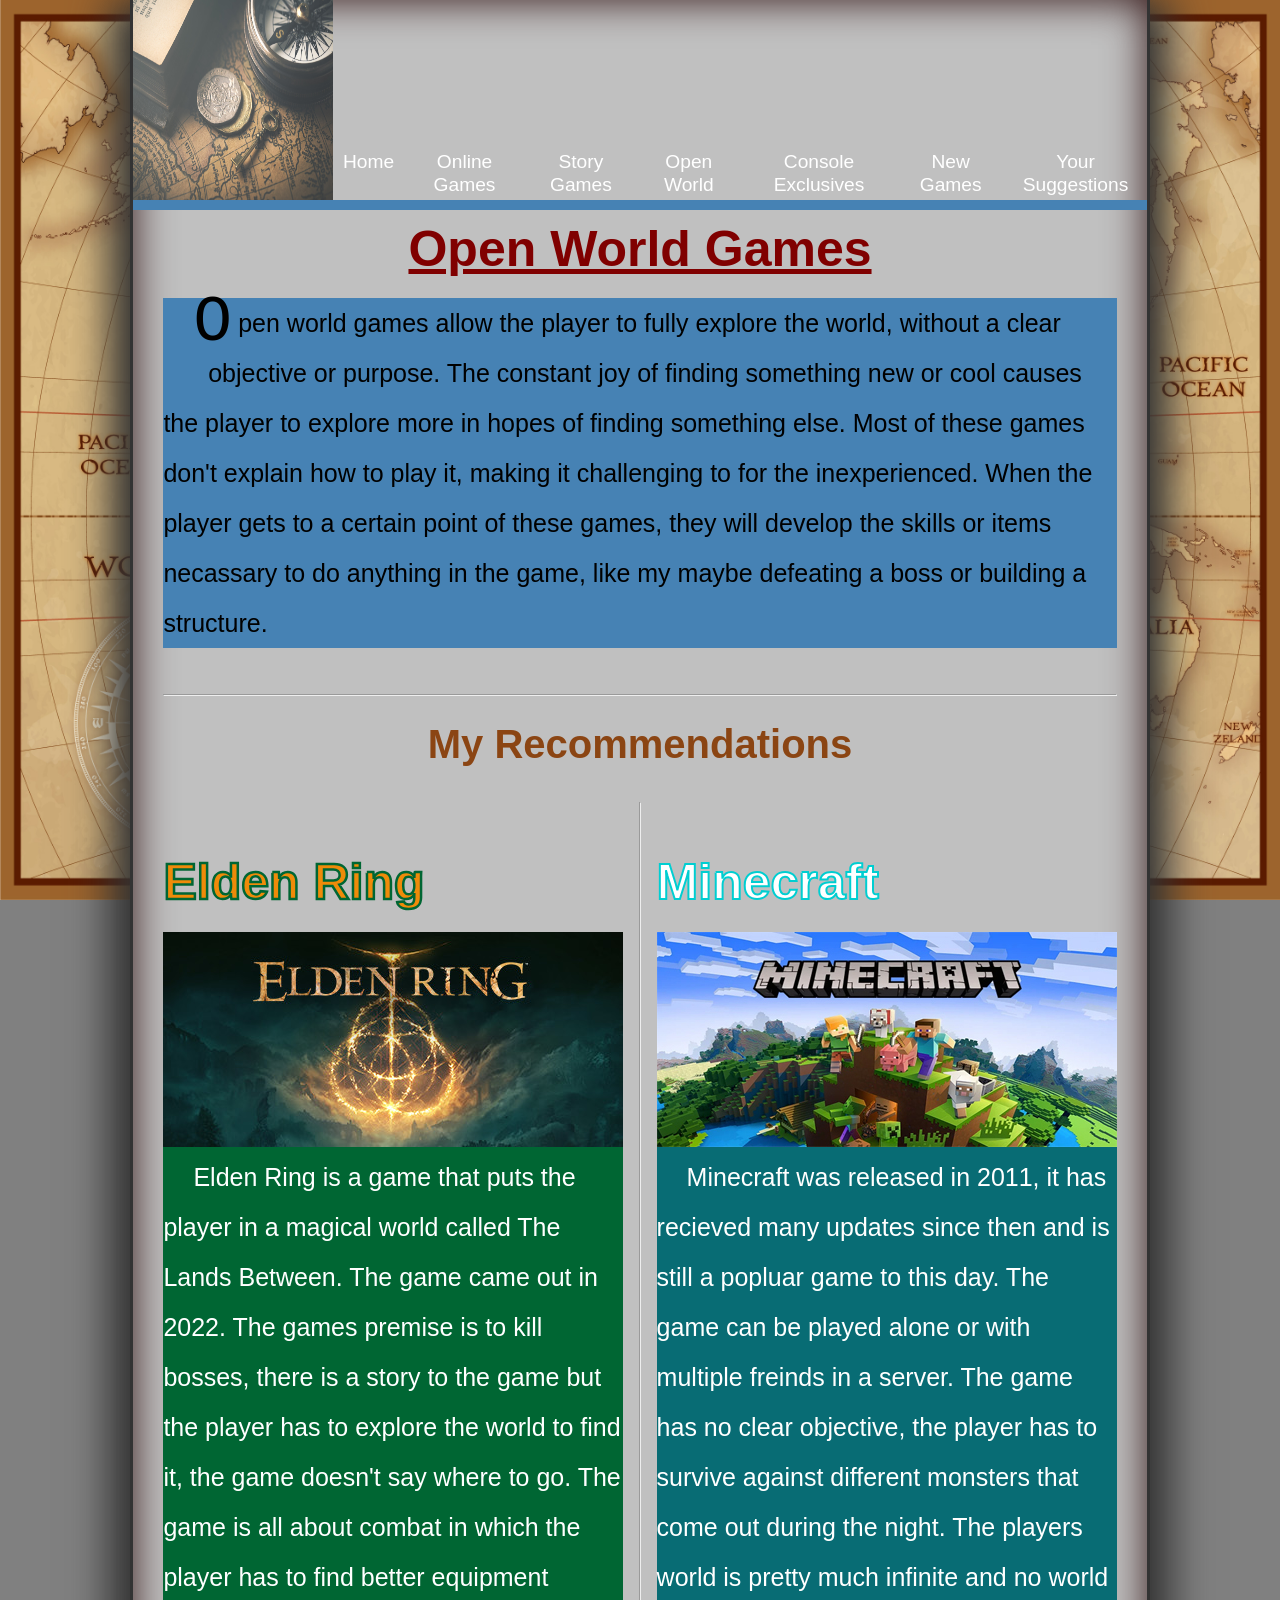
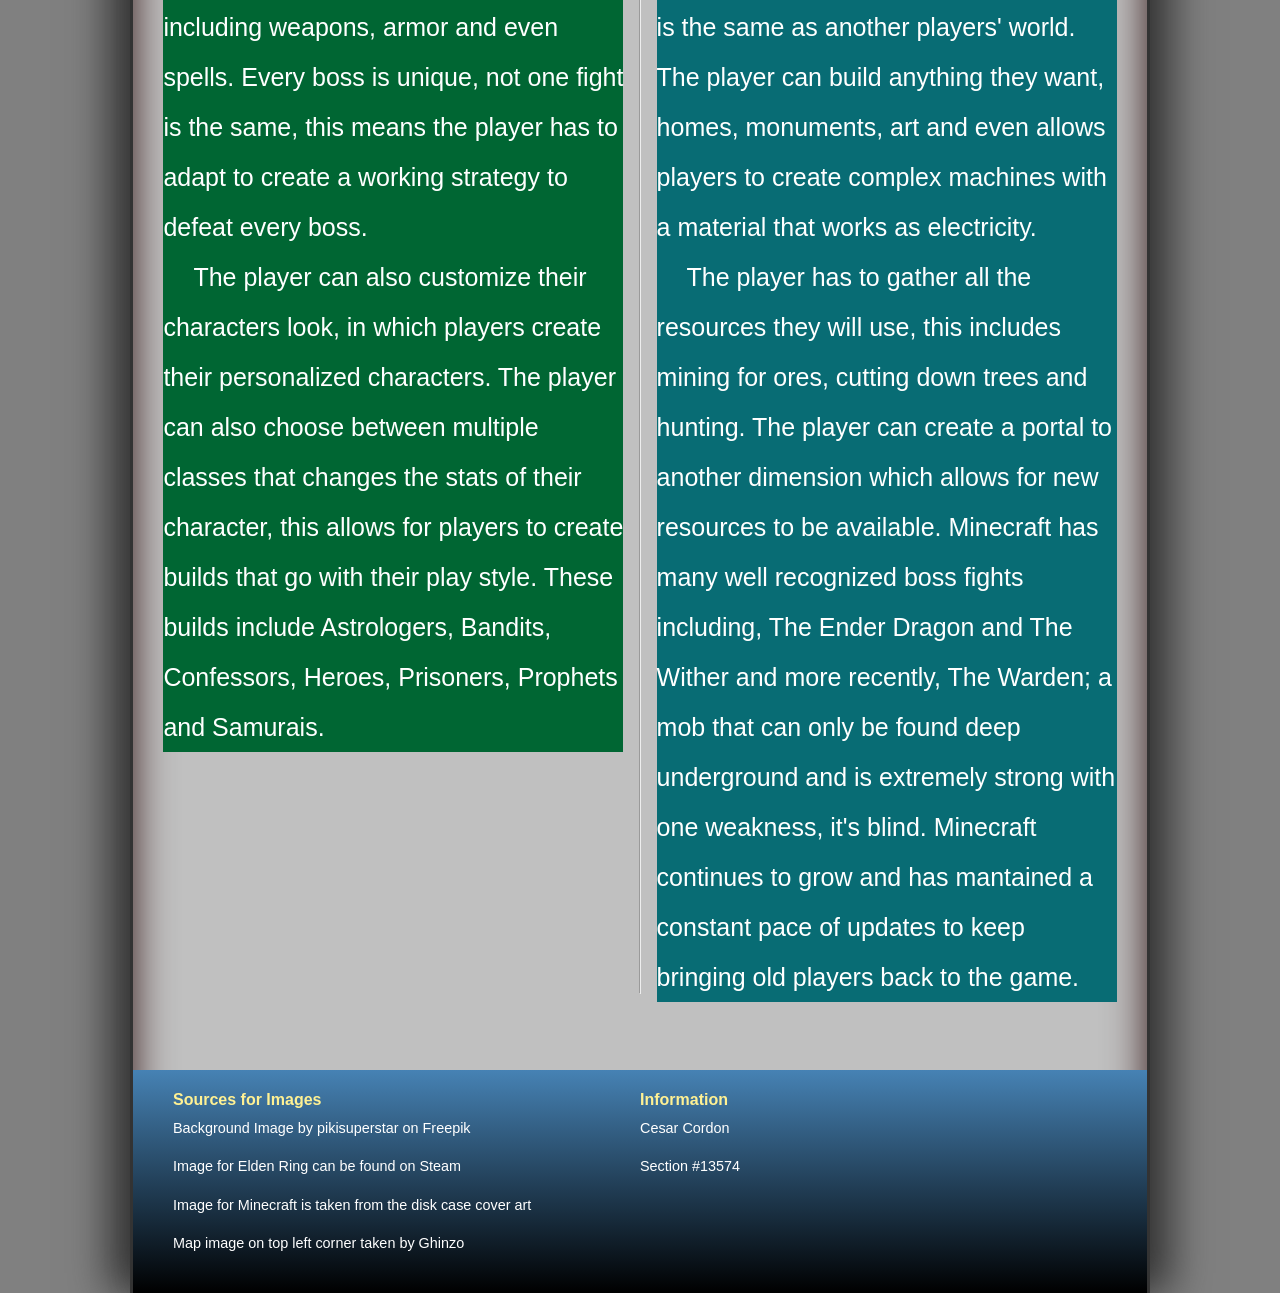
==== fp_openworld.html @ 763c21d9 "Add files via upload" ====
<!DOCTYPE html>
<html>
<head>
   <meta charset="utf-8" />
   
    <!-- Title of Website -->
   <title>Open World Games (Cesar Cordon, Section #13574) </title>
   
   <!-- Adds favicon when on the website -->
   <link rel="icon" type="image/x-icon" href="/images/favicon.ico">
   <link rel="shortcut icon" href="favicon.ico" type="image/x-icon">
   
   <!-- Links to stylesheets -->
   <link href="fp_reset.css" rel="stylesheet" />
   <link href="fp_openworld_styles.css" rel="stylesheet" />
</head>

<body>
   <header>
   <img src="map.jpg" alt="World" id="story" width=10px; height=200px;>
   <!-- Navigation Links -->
      <nav>
         <ul>
			<li><a href="index.html">Home</a></li>
			<li><a href="fp_online.html">Online Games</a></li>
			<li><a href="fp_story.html">Story Games</a></li>
            <li><a href="fp_openworld.html">Open World</a></li>
            <li><a href="fp_exclusives.html">Console Exclusives</a></li>
            <li><a href="fp_new.html">New Games</a></li>
			<li><a href="fp_suggestions.html">Your Suggestions</a></li>
         </ul>
      </nav>
   </header>
   
   <section>
   
		<!-- Open World Games Section --> 
		<h1 class="title">Open World Games</h1>
		<div class="break">
		</div>
		<p class="drop description">O</p><p>pen world games allow the player to fully explore the world, without a clear objective or purpose. 
		The constant joy of finding something new or cool causes the player to explore more in hopes of finding something else. 
		Most of these games don't explain how to play it, making it challenging to for the inexperienced. When the player gets to a certain point of these games, 
		they will develop the skills or items necassary to do anything in the game, like my maybe defeating a boss or building a structure.<p>
		
		<div class="break">
		</div>
		<hr>
		
		<!-- Examples of Open World Games -->
		<h2>My Recommendations</h2>
		<div class="row">
		<div class="column">
		<!-- Elden Ring -->
		<div class="break">
		</div>
		<h2 class="ring">Elden Ring</h2>
		<div style="float: left; clear: 1"><img src="eldenring.jpg" alt="Elden Ring"></div>
		<p class="greenbackground">Elden Ring is a game that puts the player in a magical world called The Lands Between. The game came out in 2022. 
		The games premise is to kill bosses, there is a story to the game but the player has to explore the world to find it, the game doesn't say where to go. 
		The game is all about combat in which the player has to find better equipment including weapons, armor and even spells. 
		Every boss is unique, not one fight is the same, this means the player has to adapt to create a working strategy to defeat every boss.</p>
		<p class="greenbackground">The player can also customize their characters look, in which players create their personalized characters. The player can also choose between multiple classes that changes the stats of their character, 
		this allows for players to create builds that go with their play style. These builds include Astrologers, Bandits, Confessors, Heroes, Prisoners, Prophets and Samurais.</p>
		</div>
		<div class="break">
		</div>
		<hr>
				<div class="break">
		</div>
		<!-- Minecraft -->
		<div class="column">
		<div class="break">
		</div>
		<h2 class="mc">Minecraft</h2>
		<div style="float: left; clear: 1"><img src="minecraft.jpg" alt="Minecraft"></div>
		<p class="bluebackground">Minecraft was released in 2011, it has recieved many updates since then and is still a popluar game to this day. The game can be played alone or with multiple freinds in a server.
		The game has no clear objective, the player has to survive against different monsters that come out during the night. The players world is pretty much infinite and no world is the same as another players' world.
		The player can build anything they want, homes, monuments, art and even allows players to create complex machines with a material that works as electricity.</p>
		<p class="bluebackground">The player has to gather all the resources they will use,
		this includes mining for ores, cutting down trees and hunting. The player can create a portal to another dimension which allows for new resources to be available. Minecraft has many well recognized boss fights including, The Ender Dragon and The Wither
		and more recently, The Warden; a mob that can only be found deep underground and is extremely strong with one weakness, it's blind. Minecraft continues to grow and has mantained a constant pace of updates to keep bringing old players back to the game. </p>
		</div>
		</div>
		
		<div class="break">
		</div>
   </section>
   
   <!-- Footer and sources of images -->
	<footer>
	<div class="row">
    <div class="column">
	<h1>Sources for Images</h1>
	<a href="https://www.freepik.com/free-vector/vintage-world-map-cartography-concept_5671433.htm#query=vintage%20world%20map&position=0&from_view=keyword">
	Background Image by pikisuperstar on Freepik
	</a>
	<br>
	<a href="https://store.steampowered.com/app/1245620/ELDEN_RING/">
	Image for Elden Ring can be found on Steam
	</a>
	<br>
	<a href="https://gaming.stackexchange.com/questions/377365/what-is-the-java-edition-seed-for-minecrafts-cover-art">
	Image for Minecraft is taken from the disk case cover art</a>
	<br>
	<a href="https://pixabay.com/photos/vintage-map-compass-atlas-coins-4896141/">
	Map image on top left corner taken by Ghinzo</a>
	<br>
    </div>
    <div class="column"><h1>Information</h1>
	<a>Cesar Cordon</a>
	<br>
	<a>Section #13574</a></div>
	</div>    
	</footer>
</body>
</html>
---- fp_openworld_styles.css ----
/* HTML and Body styles */
html {
   background-color: gray;
   background-image: url("world.jpg");
   background-size: 100% 100%;
   background-repeat: no-repeat;
   background-position: center;
   background-attachment: fixed;
   font-family: Verdana, Geneva, sans-serif;
}

   body {
   background-color: rgb(192,192,192);
   box-shadow: rgb(51, 51, 51) 20px 0px 40px,  rgb(51, 51, 51) -20px 0px 40px,
               inset rgb(51, 21, 21) 0px 0px 40px;
   border-left: 3px solid rgb(51, 51, 51);
   border-right: 3px solid rgb(51, 51, 51);
   min-height: 100%;  
   margin: 0px auto;
   min-width: 320px;
   max-width: 1020px;  
   width: 100%;
}

/* Header styles */

body > header {
   border-bottom: 10px solid rgb(70,130,180);
   color: white;
   display: -webkit-flex;
   display: flex;
   -webkit-flex-flow: row wrap;
   flex-flow: row wrap; 
   -webkit-align-items: flex-end;
   align-items: flex-end; 
   margin-bottom: 30px;
   width: 100%;
}


body > header > img {
   display: block;
   -webkit-flex: 0 1 200px;
   flex: 0 1 200px;
}


/* Navigation list */
body > header > nav {
   -webkit-flex: 1 1 441px;
   flex: 1 1 441px;
}

body > header > nav > ul {
   display: -webkit-flex;
   display: flex;
   -webkit-flex-flow: row nowrap;
   flex-flow: row nowrap;
   -webkit-justify-content: flex-end;
   justify-content: flex-end;
}

body > header > nav > ul li {
   -webkit-flex: 0 1 auto;
   flex: 0 1 auto;
}

body > header > nav > ul > li {
  font-size: 1.2em; 
   line-height: 1.2em; 
   height: 1.2em;
   padding: 50px 10px;
}

body > header > nav > ul > li > a {
   color: white;
   display: block;
   width: 100%;
   text-align:center;
}

header nav ul li {
   font-size: 1.2em; 
   line-height: 2.3em; 
   height: 2.3em;
   padding: 0px 10px;
}

header nav ul li a {
   color: white;
   display: block;
   width: 100%;
}

header nav ul li a:hover {
   color: rgb(30,144,255);
}

a#navicon {
   display: none;
}

/* Line Break */
.break {
  white-space: pre-wrap;
}

/* Section */
section {
   margin: 30px 3%;
}

/* Title style */
.title {
	color: rgb(128,0,0);
	font-size: 50px;
	text-align: center;
	text-decoration: underline;
}

.drop {
    float: left;
    width: 0.7em;
    font-size: 400%;
    font-family: algerian, courier;
    line-height: 80%;
}

/* Heading 2 styles */
h2 {
	color: rgb(139,69,19);
	font-size: 40px;
	line-height: 2;
	text-align: center;
	margin: 10px 0px;
}

 h2:first-of-type {
   margin-top: 0px;
   text-decoration: none;
}

/* Styles for Elden Ring */
.ring  {
	color: rgb(239,139,9);
	font-size: 50px;
	text-decoration: none;
	display: inline;
	 -webkit-text-stroke-width: 2.5px;
  -webkit-text-stroke-color: rgb(0,102,51);
}

/* Styles for Minecraft */
.mc  {
	color: white;
	font-size: 50px;
	text-decoration: none;
	display: inline;
	-webkit-text-stroke-width: 2px;
  -webkit-text-stroke-color: rgb(0,206,209);
}

/* Heading 3 styles */
h3 {
	color: white;
	text-decoration: bold;
	text-align: center;
	font-size: 30px;
	 -webkit-text-stroke-width: 1px;
  -webkit-text-stroke-color: rgb(255,140,0);
	text-indent: 25px;	
}

/* Heading 4 styles */
h4 {
	color: rgb(0,139,139);
	font-size: 20px;
	text-shadow: 2px 2px black;
	font-size: 15px;
	text-align: center;
}

/* Paragraph styles */
 p {
	background-color: rgb(70,130,180);
	line-height: 2;
	font-size: 25px;
	text-indent: 30px;
 }
 
.greenbackground {
	background-color: rgb(0,102,51);
	color: white;
}

.bluebackground {
	background-color: rgb(8, 108, 116);
	color: white;
}

/* Footer styles */   
footer {
   color: white;    
   background: linear-gradient(to bottom, rgb(70,130,180), black);   
   -moz-column-width: 500px;
   -webkit-column-width: 500px;
    column-width: 500px;

   -moz-column-gap: 25px;
   -webkit-column-gap: 25px;
    column-gap: 25px;
    
    padding: 20px 40px;
}

footer h1 {
   color: rgb(255, 241, 147);   
   font-size: 1em;
   margin: 10px 0px;
}

footer h1:first-of-type {
   margin-top: 0px;
   text-decoration: none;
}

footer a {
   display: block;
   color: white;
   text-decoration: none;
   font-size: 0.9em;
}

footer a:hover {
   text-decoration: underline;
}

.row {
  display: flex;
}

.column {
  flex: 50%;
}
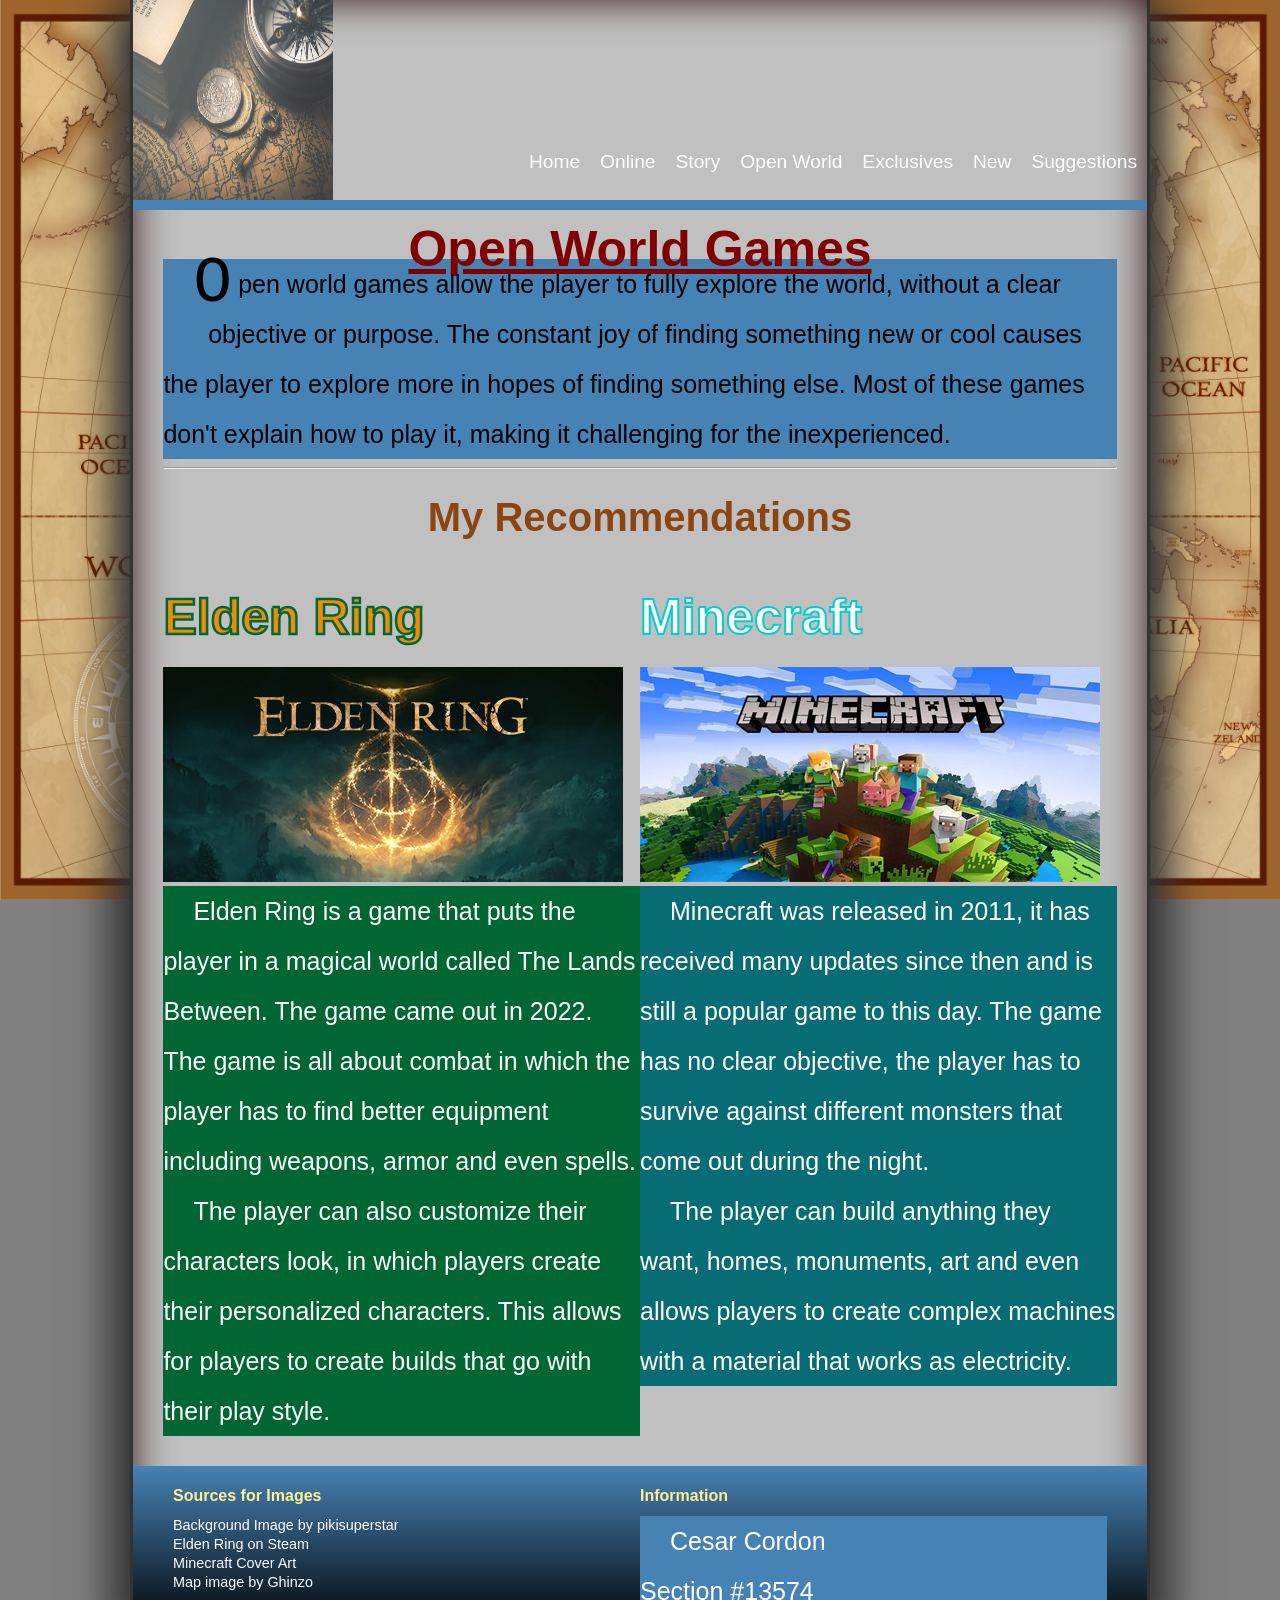
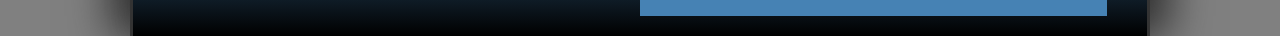
==== commit dd0b2cdc: "Update fp_openworld.html" ====
--- a/fp_openworld.html
+++ b/fp_openworld.html
@@ -1,117 +1,81 @@
 <!DOCTYPE html>
 <html>
 <head>
-   <meta charset="utf-8" />
-   
-    <!-- Title of Website -->
-   <title>Open World Games (Cesar Cordon, Section #13574) </title>
-   
-   <!-- Adds favicon when on the website -->
-   <link rel="icon" type="image/x-icon" href="/images/favicon.ico">
-   <link rel="shortcut icon" href="favicon.ico" type="image/x-icon">
-   
-   <!-- Links to stylesheets -->
-   <link href="fp_reset.css" rel="stylesheet" />
-   <link href="fp_openworld_styles.css" rel="stylesheet" />
+    <meta charset="utf-8" />
+    <title>Open World Games (Cesar Cordon, Section #13574)</title>
+    
+    <link rel="icon" type="image/x-icon" href="/images/favicon.ico">
+    <link rel="shortcut icon" href="favicon.ico" type="image/x-icon">
+    
+    <link href="fp_reset.css" rel="stylesheet" />
+    <link href="fp_openworld_styles.css" rel="stylesheet" />
 </head>
 
 <body>
-   <header>
-   <img src="map.jpg" alt="World" id="story" width=10px; height=200px;>
-   <!-- Navigation Links -->
-      <nav>
-         <ul>
-			<li><a href="index.html">Home</a></li>
-			<li><a href="fp_online.html">Online Games</a></li>
-			<li><a href="fp_story.html">Story Games</a></li>
-            <li><a href="fp_openworld.html">Open World</a></li>
-            <li><a href="fp_exclusives.html">Console Exclusives</a></li>
-            <li><a href="fp_new.html">New Games</a></li>
-			<li><a href="fp_suggestions.html">Your Suggestions</a></li>
-         </ul>
-      </nav>
-   </header>
-   
-   <section>
-   
-		<!-- Open World Games Section --> 
-		<h1 class="title">Open World Games</h1>
-		<div class="break">
-		</div>
-		<p class="drop description">O</p><p>pen world games allow the player to fully explore the world, without a clear objective or purpose. 
-		The constant joy of finding something new or cool causes the player to explore more in hopes of finding something else. 
-		Most of these games don't explain how to play it, making it challenging to for the inexperienced. When the player gets to a certain point of these games, 
-		they will develop the skills or items necassary to do anything in the game, like my maybe defeating a boss or building a structure.<p>
-		
-		<div class="break">
-		</div>
-		<hr>
-		
-		<!-- Examples of Open World Games -->
-		<h2>My Recommendations</h2>
-		<div class="row">
-		<div class="column">
-		<!-- Elden Ring -->
-		<div class="break">
-		</div>
-		<h2 class="ring">Elden Ring</h2>
-		<div style="float: left; clear: 1"><img src="eldenring.jpg" alt="Elden Ring"></div>
-		<p class="greenbackground">Elden Ring is a game that puts the player in a magical world called The Lands Between. The game came out in 2022. 
-		The games premise is to kill bosses, there is a story to the game but the player has to explore the world to find it, the game doesn't say where to go. 
-		The game is all about combat in which the player has to find better equipment including weapons, armor and even spells. 
-		Every boss is unique, not one fight is the same, this means the player has to adapt to create a working strategy to defeat every boss.</p>
-		<p class="greenbackground">The player can also customize their characters look, in which players create their personalized characters. The player can also choose between multiple classes that changes the stats of their character, 
-		this allows for players to create builds that go with their play style. These builds include Astrologers, Bandits, Confessors, Heroes, Prisoners, Prophets and Samurais.</p>
-		</div>
-		<div class="break">
-		</div>
-		<hr>
-				<div class="break">
-		</div>
-		<!-- Minecraft -->
-		<div class="column">
-		<div class="break">
-		</div>
-		<h2 class="mc">Minecraft</h2>
-		<div style="float: left; clear: 1"><img src="minecraft.jpg" alt="Minecraft"></div>
-		<p class="bluebackground">Minecraft was released in 2011, it has recieved many updates since then and is still a popluar game to this day. The game can be played alone or with multiple freinds in a server.
-		The game has no clear objective, the player has to survive against different monsters that come out during the night. The players world is pretty much infinite and no world is the same as another players' world.
-		The player can build anything they want, homes, monuments, art and even allows players to create complex machines with a material that works as electricity.</p>
-		<p class="bluebackground">The player has to gather all the resources they will use,
-		this includes mining for ores, cutting down trees and hunting. The player can create a portal to another dimension which allows for new resources to be available. Minecraft has many well recognized boss fights including, The Ender Dragon and The Wither
-		and more recently, The Warden; a mob that can only be found deep underground and is extremely strong with one weakness, it's blind. Minecraft continues to grow and has mantained a constant pace of updates to keep bringing old players back to the game. </p>
-		</div>
-		</div>
-		
-		<div class="break">
-		</div>
-   </section>
-   
-   <!-- Footer and sources of images -->
-	<footer>
-	<div class="row">
-    <div class="column">
-	<h1>Sources for Images</h1>
-	<a href="https://www.freepik.com/free-vector/vintage-world-map-cartography-concept_5671433.htm#query=vintage%20world%20map&position=0&from_view=keyword">
-	Background Image by pikisuperstar on Freepik
-	</a>
-	<br>
-	<a href="https://store.steampowered.com/app/1245620/ELDEN_RING/">
-	Image for Elden Ring can be found on Steam
-	</a>
-	<br>
-	<a href="https://gaming.stackexchange.com/questions/377365/what-is-the-java-edition-seed-for-minecrafts-cover-art">
-	Image for Minecraft is taken from the disk case cover art</a>
-	<br>
-	<a href="https://pixabay.com/photos/vintage-map-compass-atlas-coins-4896141/">
-	Map image on top left corner taken by Ghinzo</a>
-	<br>
-    </div>
-    <div class="column"><h1>Information</h1>
-	<a>Cesar Cordon</a>
-	<br>
-	<a>Section #13574</a></div>
-	</div>    
-	</footer>
+    <header>
+        <img src="map.jpg" alt="World" id="story" width="200" height="200">
+        <nav>
+            <ul>
+                <li><a href="index.html">Home</a></li>
+                <li><a href="fp_online.html">Online</a></li>
+                <li><a href="fp_story.html">Story</a></li>
+                <li><a href="fp_openworld.html">Open World</a></li>
+                <li><a href="fp_exclusives.html">Exclusives</a></li>
+                <li><a href="fp_new.html">New</a></li>
+                <li><a href="fp_suggestions.html">Suggestions</a></li>
+            </ul>
+        </nav>
+    </header>
+    
+    <section>
+        <h1 class="title">Open World Games</h1>
+        <div class="break"></div>
+        
+        <div class="intro-container">
+            <p class="drop description">O</p>
+            <p>pen world games allow the player to fully explore the world, without a clear objective or purpose. 
+            The constant joy of finding something new or cool causes the player to explore more in hopes of finding something else. 
+            Most of these games don't explain how to play it, making it challenging for the inexperienced.</p>
+        </div>
+        
+        <div class="break"></div>
+        <hr>
+        
+        <h2>My Recommendations</h2>
+        
+        <div class="row">
+            <div class="column">
+                <h2 class="ring">Elden Ring</h2>
+                <img src="eldenring.jpg" alt="Elden Ring" class="game-img">
+                <p class="greenbackground">Elden Ring is a game that puts the player in a magical world called The Lands Between. The game came out in 2022. The game is all about combat in which the player has to find better equipment including weapons, armor and even spells.</p>
+                <p class="greenbackground">The player can also customize their characters look, in which players create their personalized characters. This allows for players to create builds that go with their play style.</p>
+            </div>
+
+            <div class="column">
+                <h2 class="mc">Minecraft</h2>
+                <img src="minecraft.jpg" alt="Minecraft" class="game-img">
+                <p class="bluebackground">Minecraft was released in 2011, it has received many updates since then and is still a popular game to this day. The game has no clear objective, the player has to survive against different monsters that come out during the night.</p>
+                <p class="bluebackground">The player can build anything they want, homes, monuments, art and even allows players to create complex machines with a material that works as electricity.</p>
+            </div>
+        </div>
+        
+        <div class="break"></div>
+    </section>
+    
+    <footer>
+        <div class="row">
+            <div class="column footer-col">
+                <h1>Sources for Images</h1>
+                <a href="#">Background Image by pikisuperstar</a>
+                <a href="#">Elden Ring on Steam</a>
+                <a href="#">Minecraft Cover Art</a>
+                <a href="#">Map image by Ghinzo</a>
+            </div>
+            <div class="column footer-col">
+                <h1>Information</h1>
+                <p class="footer-info">Cesar Cordon<br>Section #13574</p>
+            </div>
+        </div>     
+    </footer>
 </body>
-</html>+</html>
--- a/fp_openworld_styles.css
+++ b/fp_openworld_styles.css
@@ -237,8 +237,9 @@
 
 .row {
   display: flex;
+  flex-wrap: wrap;
 }
 
 .column {
   flex: 50%;
-}+}
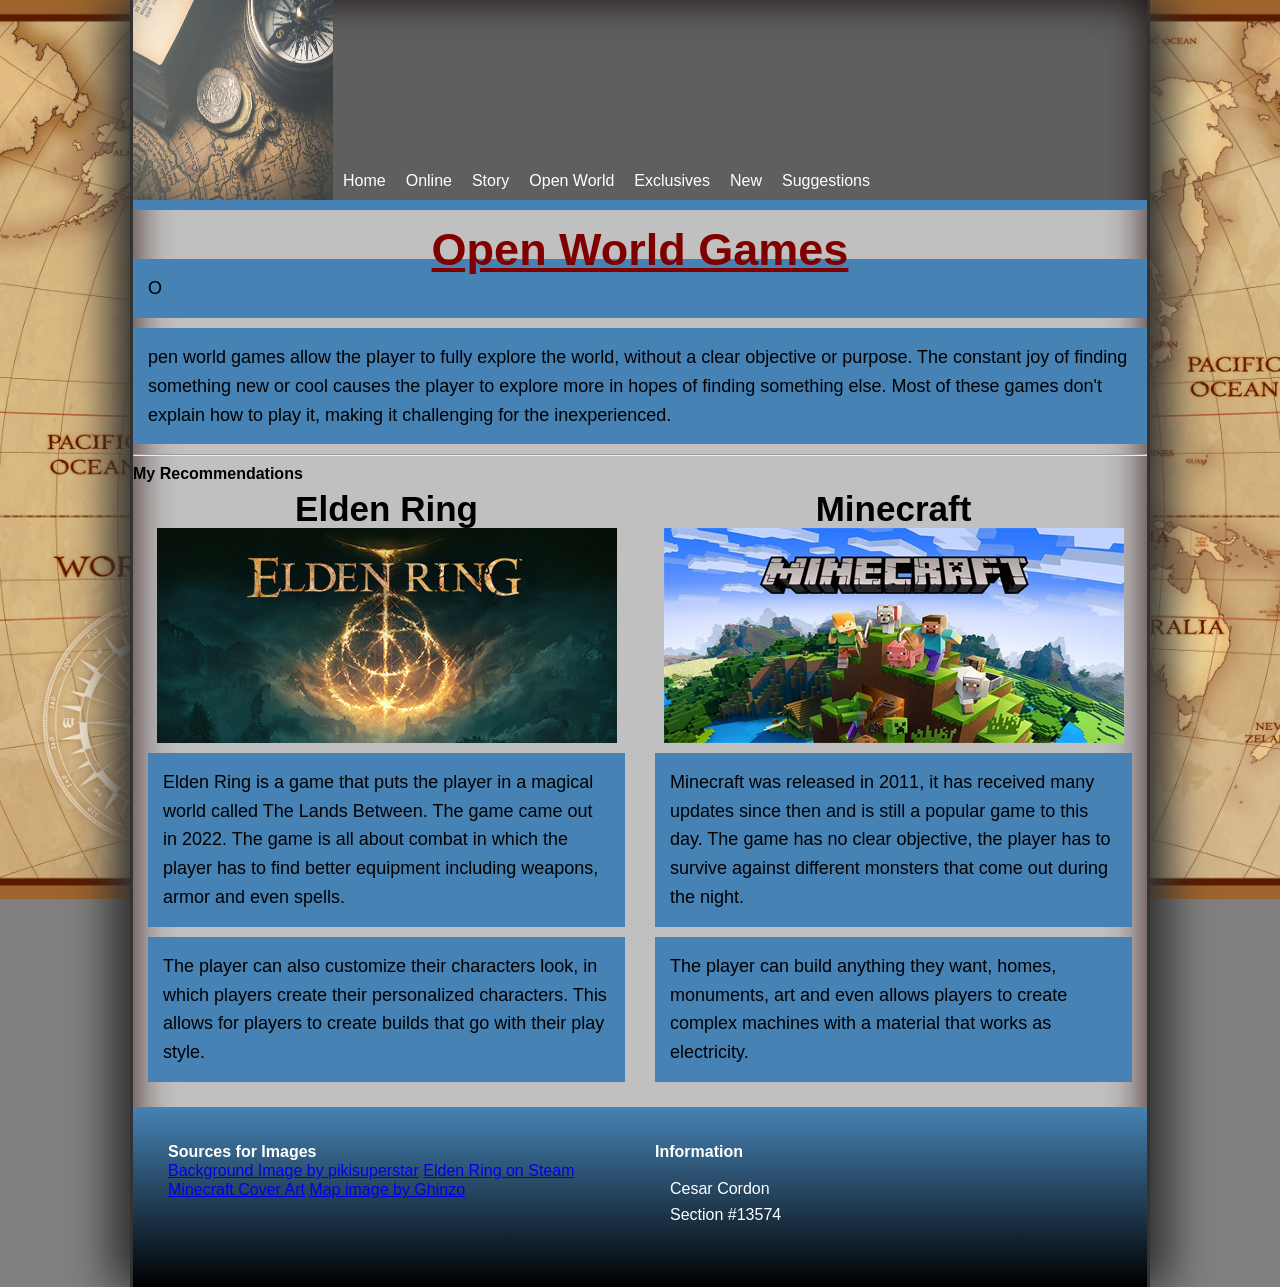
==== commit 68d11073: "Update fp_openworld.html" ====
--- a/fp_openworld.html
+++ b/fp_openworld.html
@@ -64,14 +64,14 @@
     
     <footer>
         <div class="row">
-            <div class="column footer-col">
+            <div class="column">
                 <h1>Sources for Images</h1>
                 <a href="#">Background Image by pikisuperstar</a>
                 <a href="#">Elden Ring on Steam</a>
                 <a href="#">Minecraft Cover Art</a>
                 <a href="#">Map image by Ghinzo</a>
             </div>
-            <div class="column footer-col">
+            <div class="column">
                 <h1>Information</h1>
                 <p class="footer-info">Cesar Cordon<br>Section #13574</p>
             </div>
--- a/fp_openworld_styles.css
+++ b/fp_openworld_styles.css
@@ -1,245 +1,105 @@
-/* HTML and Body styles */
-html {
-   background-color: gray;
-   background-image: url("world.jpg");
-   background-size: 100% 100%;
-   background-repeat: no-repeat;
-   background-position: center;
-   background-attachment: fixed;
-   font-family: Verdana, Geneva, sans-serif;
+* {
+    box-sizing: border-box;
 }
 
-   body {
-   background-color: rgb(192,192,192);
-   box-shadow: rgb(51, 51, 51) 20px 0px 40px,  rgb(51, 51, 51) -20px 0px 40px,
-               inset rgb(51, 21, 21) 0px 0px 40px;
-   border-left: 3px solid rgb(51, 51, 51);
-   border-right: 3px solid rgb(51, 51, 51);
-   min-height: 100%;  
-   margin: 0px auto;
-   min-width: 320px;
-   max-width: 1020px;  
-   width: 100%;
+html {
+    background-color: gray;
+    background-image: url("world.jpg");
+    background-size: cover;
+    background-repeat: no-repeat;
+    background-position: center;
+    background-attachment: fixed;
+    font-family: Verdana, Geneva, sans-serif;
 }
 
-/* Header styles */
+body {
+    background-color: rgb(192,192,192);
+    box-shadow: rgb(51, 51, 51) 20px 0px 40px, rgb(51, 51, 51) -20px 0px 40px,
+                inset rgb(51, 21, 21) 0px 0px 40px;
+    border-left: 3px solid rgb(51, 51, 51);
+    border-right: 3px solid rgb(51, 51, 51);
+    margin: 0px auto;
+    max-width: 1020px;  
+    width: 100%;
+}
 
+/* Row and Column Fixes */
+.row {
+    display: flex;
+    flex-wrap: wrap; 
+    width: 100%;
+}
+
+.column {
+    flex: 1; 
+    min-width: 300px; 
+    padding: 15px;
+}
+
+/* Image scaling fix */
+.game-img {
+    max-width: 100%;
+    height: auto;
+    display: block;
+    margin: 10px auto;
+}
+
+/* Header & Nav */
 body > header {
-   border-bottom: 10px solid rgb(70,130,180);
-   color: white;
-   display: -webkit-flex;
-   display: flex;
-   -webkit-flex-flow: row wrap;
-   flex-flow: row wrap; 
-   -webkit-align-items: flex-end;
-   align-items: flex-end; 
-   margin-bottom: 30px;
-   width: 100%;
+    border-bottom: 10px solid rgb(70,130,180);
+    display: flex;
+    flex-flow: row wrap; 
+    align-items: flex-end; 
+    margin-bottom: 30px;
+    background-color: rgba(0,0,0,0.5); 
+}
+
+header nav ul {
+    display: flex;
+    list-style: none;
+    padding: 0;
+    margin: 0;
+    justify-content: flex-end;
+}
+
+header nav ul li a {
+    color: white;
+    text-decoration: none;
+    padding: 10px;
+    display: block;
 }
 
 
-body > header > img {
-   display: block;
-   -webkit-flex: 0 1 200px;
-   flex: 0 1 200px;
+p {
+    background-color: rgb(70,130,180);
+    line-height: 1.6;
+    font-size: 18px; 
+    padding: 15px;
+    margin-bottom: 10px;
 }
 
-
-/* Navigation list */
-body > header > nav {
-   -webkit-flex: 1 1 441px;
-   flex: 1 1 441px;
+.title {
+    color: rgb(128,0,0);
+    font-size: 45px;
+    text-align: center;
+    text-decoration: underline;
 }
 
-body > header > nav > ul {
-   display: -webkit-flex;
-   display: flex;
-   -webkit-flex-flow: row nowrap;
-   flex-flow: row nowrap;
-   -webkit-justify-content: flex-end;
-   justify-content: flex-end;
+.ring, .mc {
+    display: block; 
+    text-align: center;
+    font-size: 35px;
+    margin-bottom: 10px;
 }
 
-body > header > nav > ul li {
-   -webkit-flex: 0 1 auto;
-   flex: 0 1 auto;
+/* Footer Specifics */
+footer {
+    background: linear-gradient(to bottom, rgb(70,130,180), black);   
+    padding: 20px;
+    color: white;
 }
 
-body > header > nav > ul > li {
-  font-size: 1.2em; 
-   line-height: 1.2em; 
-   height: 1.2em;
-   padding: 50px 10px;
+.footer-info {
+    background: none; 
+    font-size: 16px;
 }
-
-body > header > nav > ul > li > a {
-   color: white;
-   display: block;
-   width: 100%;
-   text-align:center;
-}
-
-header nav ul li {
-   font-size: 1.2em; 
-   line-height: 2.3em; 
-   height: 2.3em;
-   padding: 0px 10px;
-}
-
-header nav ul li a {
-   color: white;
-   display: block;
-   width: 100%;
-}
-
-header nav ul li a:hover {
-   color: rgb(30,144,255);
-}
-
-a#navicon {
-   display: none;
-}
-
-/* Line Break */
-.break {
-  white-space: pre-wrap;
-}
-
-/* Section */
-section {
-   margin: 30px 3%;
-}
-
-/* Title style */
-.title {
-	color: rgb(128,0,0);
-	font-size: 50px;
-	text-align: center;
-	text-decoration: underline;
-}
-
-.drop {
-    float: left;
-    width: 0.7em;
-    font-size: 400%;
-    font-family: algerian, courier;
-    line-height: 80%;
-}
-
-/* Heading 2 styles */
-h2 {
-	color: rgb(139,69,19);
-	font-size: 40px;
-	line-height: 2;
-	text-align: center;
-	margin: 10px 0px;
-}
-
- h2:first-of-type {
-   margin-top: 0px;
-   text-decoration: none;
-}
-
-/* Styles for Elden Ring */
-.ring  {
-	color: rgb(239,139,9);
-	font-size: 50px;
-	text-decoration: none;
-	display: inline;
-	 -webkit-text-stroke-width: 2.5px;
-  -webkit-text-stroke-color: rgb(0,102,51);
-}
-
-/* Styles for Minecraft */
-.mc  {
-	color: white;
-	font-size: 50px;
-	text-decoration: none;
-	display: inline;
-	-webkit-text-stroke-width: 2px;
-  -webkit-text-stroke-color: rgb(0,206,209);
-}
-
-/* Heading 3 styles */
-h3 {
-	color: white;
-	text-decoration: bold;
-	text-align: center;
-	font-size: 30px;
-	 -webkit-text-stroke-width: 1px;
-  -webkit-text-stroke-color: rgb(255,140,0);
-	text-indent: 25px;	
-}
-
-/* Heading 4 styles */
-h4 {
-	color: rgb(0,139,139);
-	font-size: 20px;
-	text-shadow: 2px 2px black;
-	font-size: 15px;
-	text-align: center;
-}
-
-/* Paragraph styles */
- p {
-	background-color: rgb(70,130,180);
-	line-height: 2;
-	font-size: 25px;
-	text-indent: 30px;
- }
- 
-.greenbackground {
-	background-color: rgb(0,102,51);
-	color: white;
-}
-
-.bluebackground {
-	background-color: rgb(8, 108, 116);
-	color: white;
-}
-
-/* Footer styles */   
-footer {
-   color: white;    
-   background: linear-gradient(to bottom, rgb(70,130,180), black);   
-   -moz-column-width: 500px;
-   -webkit-column-width: 500px;
-    column-width: 500px;
-
-   -moz-column-gap: 25px;
-   -webkit-column-gap: 25px;
-    column-gap: 25px;
-    
-    padding: 20px 40px;
-}
-
-footer h1 {
-   color: rgb(255, 241, 147);   
-   font-size: 1em;
-   margin: 10px 0px;
-}
-
-footer h1:first-of-type {
-   margin-top: 0px;
-   text-decoration: none;
-}
-
-footer a {
-   display: block;
-   color: white;
-   text-decoration: none;
-   font-size: 0.9em;
-}
-
-footer a:hover {
-   text-decoration: underline;
-}
-
-.row {
-  display: flex;
-  flex-wrap: wrap;
-}
-
-.column {
-  flex: 50%;
-}
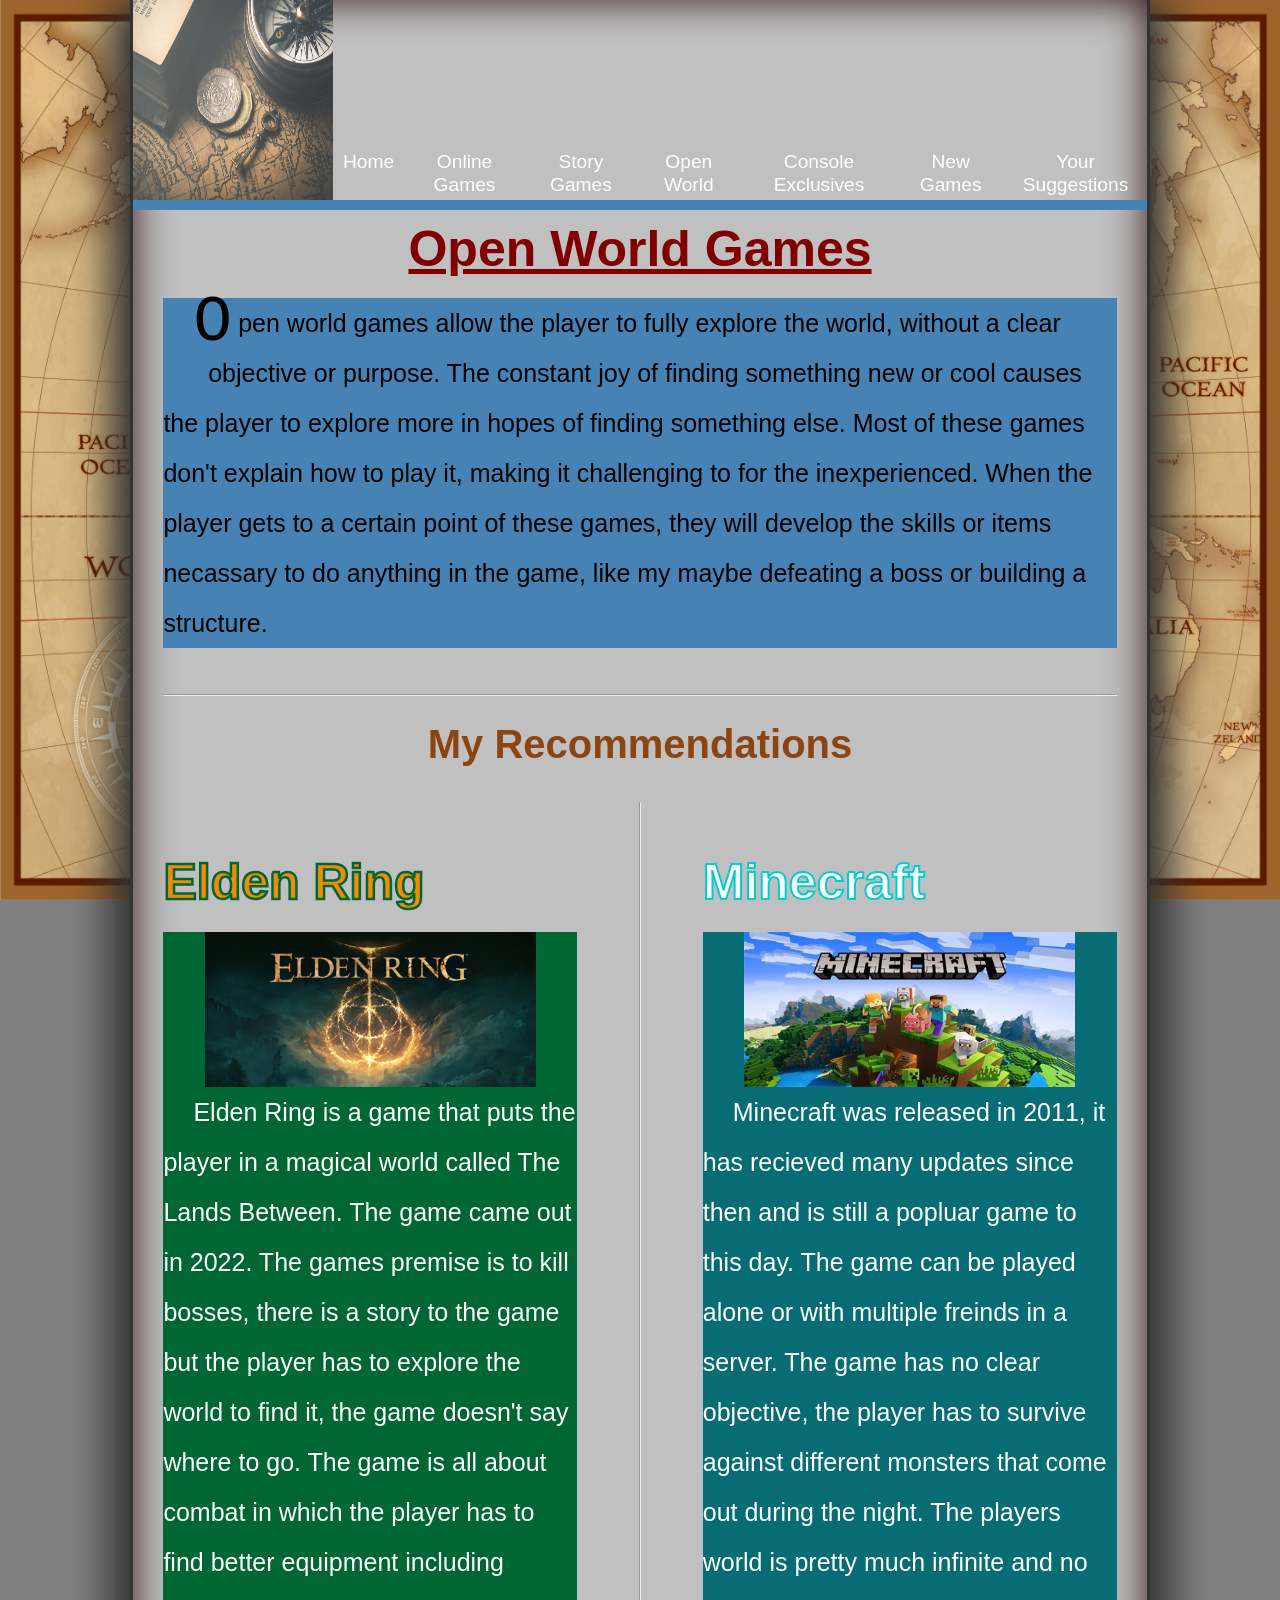
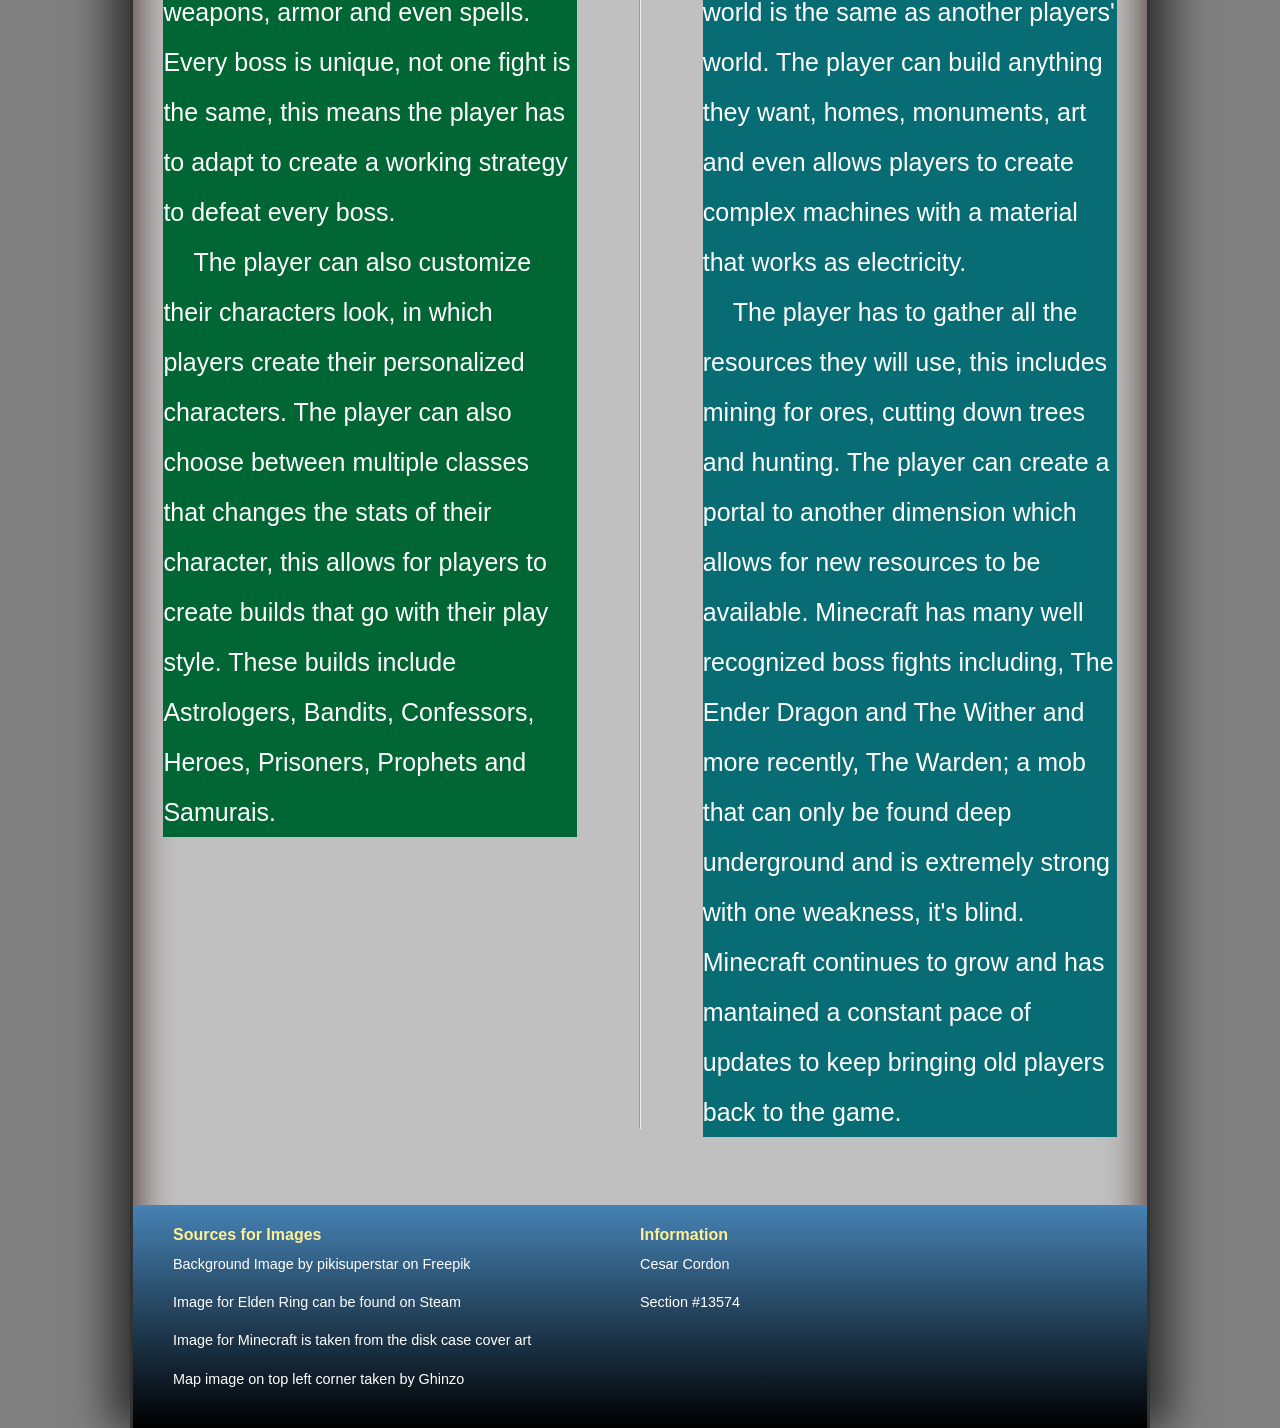
==== commit aeea6949: "Update fp_openworld.html" ====
--- a/fp_openworld.html
+++ b/fp_openworld.html
@@ -1,81 +1,117 @@
 <!DOCTYPE html>
 <html>
 <head>
-    <meta charset="utf-8" />
-    <title>Open World Games (Cesar Cordon, Section #13574)</title>
-    
-    <link rel="icon" type="image/x-icon" href="/images/favicon.ico">
-    <link rel="shortcut icon" href="favicon.ico" type="image/x-icon">
-    
-    <link href="fp_reset.css" rel="stylesheet" />
-    <link href="fp_openworld_styles.css" rel="stylesheet" />
+   <meta charset="utf-8" />
+   
+    <!-- Title of Website -->
+   <title>Open World Games (Cesar Cordon, Section #13574) </title>
+   
+   <!-- Adds favicon when on the website -->
+   <link rel="icon" type="image/x-icon" href="/images/favicon.ico">
+   <link rel="shortcut icon" href="favicon.ico" type="image/x-icon">
+   
+   <!-- Links to stylesheets -->
+   <link href="fp_reset.css" rel="stylesheet" />
+   <link href="fp_openworld_styles.css" rel="stylesheet" />
 </head>
 
 <body>
-    <header>
-        <img src="map.jpg" alt="World" id="story" width="200" height="200">
-        <nav>
-            <ul>
-                <li><a href="index.html">Home</a></li>
-                <li><a href="fp_online.html">Online</a></li>
-                <li><a href="fp_story.html">Story</a></li>
-                <li><a href="fp_openworld.html">Open World</a></li>
-                <li><a href="fp_exclusives.html">Exclusives</a></li>
-                <li><a href="fp_new.html">New</a></li>
-                <li><a href="fp_suggestions.html">Suggestions</a></li>
-            </ul>
-        </nav>
-    </header>
-    
-    <section>
-        <h1 class="title">Open World Games</h1>
-        <div class="break"></div>
-        
-        <div class="intro-container">
-            <p class="drop description">O</p>
-            <p>pen world games allow the player to fully explore the world, without a clear objective or purpose. 
-            The constant joy of finding something new or cool causes the player to explore more in hopes of finding something else. 
-            Most of these games don't explain how to play it, making it challenging for the inexperienced.</p>
-        </div>
-        
-        <div class="break"></div>
-        <hr>
-        
-        <h2>My Recommendations</h2>
-        
-        <div class="row">
-            <div class="column">
-                <h2 class="ring">Elden Ring</h2>
-                <img src="eldenring.jpg" alt="Elden Ring" class="game-img">
-                <p class="greenbackground">Elden Ring is a game that puts the player in a magical world called The Lands Between. The game came out in 2022. The game is all about combat in which the player has to find better equipment including weapons, armor and even spells.</p>
-                <p class="greenbackground">The player can also customize their characters look, in which players create their personalized characters. This allows for players to create builds that go with their play style.</p>
-            </div>
-
-            <div class="column">
-                <h2 class="mc">Minecraft</h2>
-                <img src="minecraft.jpg" alt="Minecraft" class="game-img">
-                <p class="bluebackground">Minecraft was released in 2011, it has received many updates since then and is still a popular game to this day. The game has no clear objective, the player has to survive against different monsters that come out during the night.</p>
-                <p class="bluebackground">The player can build anything they want, homes, monuments, art and even allows players to create complex machines with a material that works as electricity.</p>
-            </div>
-        </div>
-        
-        <div class="break"></div>
-    </section>
-    
-    <footer>
-        <div class="row">
-            <div class="column">
-                <h1>Sources for Images</h1>
-                <a href="#">Background Image by pikisuperstar</a>
-                <a href="#">Elden Ring on Steam</a>
-                <a href="#">Minecraft Cover Art</a>
-                <a href="#">Map image by Ghinzo</a>
-            </div>
-            <div class="column">
-                <h1>Information</h1>
-                <p class="footer-info">Cesar Cordon<br>Section #13574</p>
-            </div>
-        </div>     
-    </footer>
+   <header>
+   <img src="map.jpg" alt="World" id="story" width=10px; height=200px;>
+   <!-- Navigation Links -->
+      <nav>
+         <ul>
+			<li><a href="index.html">Home</a></li>
+			<li><a href="fp_online.html">Online Games</a></li>
+			<li><a href="fp_story.html">Story Games</a></li>
+            <li><a href="fp_openworld.html">Open World</a></li>
+            <li><a href="fp_exclusives.html">Console Exclusives</a></li>
+            <li><a href="fp_new.html">New Games</a></li>
+			<li><a href="fp_suggestions.html">Your Suggestions</a></li>
+         </ul>
+      </nav>
+   </header>
+   
+   <section>
+   
+		<!-- Open World Games Section --> 
+		<h1 class="title">Open World Games</h1>
+		<div class="break">
+		</div>
+		<p class="drop description">O</p><p>pen world games allow the player to fully explore the world, without a clear objective or purpose. 
+		The constant joy of finding something new or cool causes the player to explore more in hopes of finding something else. 
+		Most of these games don't explain how to play it, making it challenging to for the inexperienced. When the player gets to a certain point of these games, 
+		they will develop the skills or items necassary to do anything in the game, like my maybe defeating a boss or building a structure.<p>
+		
+		<div class="break">
+		</div>
+		<hr>
+		
+		<!-- Examples of Open World Games -->
+		<h2>My Recommendations</h2>
+		<div class="row">
+		<div class="column">
+		<!-- Elden Ring -->
+		<div class="break">
+		</div>
+		<h2 class="ring">Elden Ring</h2>
+		<div style="float: left; clear: 1"><img src="eldenring.jpg" alt="Elden Ring"></div>
+		<p class="greenbackground">Elden Ring is a game that puts the player in a magical world called The Lands Between. The game came out in 2022. 
+		The games premise is to kill bosses, there is a story to the game but the player has to explore the world to find it, the game doesn't say where to go. 
+		The game is all about combat in which the player has to find better equipment including weapons, armor and even spells. 
+		Every boss is unique, not one fight is the same, this means the player has to adapt to create a working strategy to defeat every boss.</p>
+		<p class="greenbackground">The player can also customize their characters look, in which players create their personalized characters. The player can also choose between multiple classes that changes the stats of their character, 
+		this allows for players to create builds that go with their play style. These builds include Astrologers, Bandits, Confessors, Heroes, Prisoners, Prophets and Samurais.</p>
+		</div>
+		<div class="break">
+		</div>
+		<hr>
+				<div class="break">
+		</div>
+		<!-- Minecraft -->
+		<div class="column">
+		<div class="break">
+		</div>
+		<h2 class="mc">Minecraft</h2>
+		<div style="float: left; clear: 1"><img src="minecraft.jpg" alt="Minecraft"></div>
+		<p class="bluebackground">Minecraft was released in 2011, it has recieved many updates since then and is still a popluar game to this day. The game can be played alone or with multiple freinds in a server.
+		The game has no clear objective, the player has to survive against different monsters that come out during the night. The players world is pretty much infinite and no world is the same as another players' world.
+		The player can build anything they want, homes, monuments, art and even allows players to create complex machines with a material that works as electricity.</p>
+		<p class="bluebackground">The player has to gather all the resources they will use,
+		this includes mining for ores, cutting down trees and hunting. The player can create a portal to another dimension which allows for new resources to be available. Minecraft has many well recognized boss fights including, The Ender Dragon and The Wither
+		and more recently, The Warden; a mob that can only be found deep underground and is extremely strong with one weakness, it's blind. Minecraft continues to grow and has mantained a constant pace of updates to keep bringing old players back to the game. </p>
+		</div>
+		</div>
+		
+		<div class="break">
+		</div>
+   </section>
+   
+   <!-- Footer and sources of images -->
+	<footer>
+	<div class="row">
+    <div class="column">
+	<h1>Sources for Images</h1>
+	<a href="https://www.freepik.com/free-vector/vintage-world-map-cartography-concept_5671433.htm#query=vintage%20world%20map&position=0&from_view=keyword">
+	Background Image by pikisuperstar on Freepik
+	</a>
+	<br>
+	<a href="https://store.steampowered.com/app/1245620/ELDEN_RING/">
+	Image for Elden Ring can be found on Steam
+	</a>
+	<br>
+	<a href="https://gaming.stackexchange.com/questions/377365/what-is-the-java-edition-seed-for-minecrafts-cover-art">
+	Image for Minecraft is taken from the disk case cover art</a>
+	<br>
+	<a href="https://pixabay.com/photos/vintage-map-compass-atlas-coins-4896141/">
+	Map image on top left corner taken by Ghinzo</a>
+	<br>
+    </div>
+    <div class="column"><h1>Information</h1>
+	<a>Cesar Cordon</a>
+	<br>
+	<a>Section #13574</a></div>
+	</div>    
+	</footer>
 </body>
 </html>
--- a/fp_openworld_styles.css
+++ b/fp_openworld_styles.css
@@ -1,105 +1,253 @@
-* {
-    box-sizing: border-box;
-}
-
+/* HTML and Body styles */
 html {
-    background-color: gray;
-    background-image: url("world.jpg");
-    background-size: cover;
-    background-repeat: no-repeat;
-    background-position: center;
-    background-attachment: fixed;
-    font-family: Verdana, Geneva, sans-serif;
-}
-
-body {
-    background-color: rgb(192,192,192);
-    box-shadow: rgb(51, 51, 51) 20px 0px 40px, rgb(51, 51, 51) -20px 0px 40px,
-                inset rgb(51, 21, 21) 0px 0px 40px;
-    border-left: 3px solid rgb(51, 51, 51);
-    border-right: 3px solid rgb(51, 51, 51);
-    margin: 0px auto;
-    max-width: 1020px;  
-    width: 100%;
-}
-
-/* Row and Column Fixes */
+   background-color: gray;
+   background-image: url("world.jpg");
+   background-size: 100% 100%;
+   background-repeat: no-repeat;
+   background-position: center;
+   background-attachment: fixed;
+   font-family: Verdana, Geneva, sans-serif;
+}
+
+   body {
+   background-color: rgb(192,192,192);
+   box-shadow: rgb(51, 51, 51) 20px 0px 40px,  rgb(51, 51, 51) -20px 0px 40px,
+               inset rgb(51, 21, 21) 0px 0px 40px;
+   border-left: 3px solid rgb(51, 51, 51);
+   border-right: 3px solid rgb(51, 51, 51);
+   min-height: 100%;  
+   margin: 0px auto;
+   min-width: 320px;
+   max-width: 1020px;  
+   width: 100%;
+}
+
+/* Header styles */
+
+body > header {
+   border-bottom: 10px solid rgb(70,130,180);
+   color: white;
+   display: -webkit-flex;
+   display: flex;
+   -webkit-flex-flow: row wrap;
+   flex-flow: row wrap; 
+   -webkit-align-items: flex-end;
+   align-items: flex-end; 
+   margin-bottom: 30px;
+   width: 100%;
+}
+
+
+body > header > img {
+   display: block;
+   -webkit-flex: 0 1 200px;
+   flex: 0 1 200px;
+}
+
+
+/* Navigation list */
+body > header > nav {
+   -webkit-flex: 1 1 441px;
+   flex: 1 1 441px;
+}
+
+body > header > nav > ul {
+   display: -webkit-flex;
+   display: flex;
+   -webkit-flex-flow: row nowrap;
+   flex-flow: row nowrap;
+   -webkit-justify-content: flex-end;
+   justify-content: flex-end;
+}
+
+body > header > nav > ul li {
+   -webkit-flex: 0 1 auto;
+   flex: 0 1 auto;
+}
+
+body > header > nav > ul > li {
+  font-size: 1.2em; 
+   line-height: 1.2em; 
+   height: 1.2em;
+   padding: 50px 10px;
+}
+
+body > header > nav > ul > li > a {
+   color: white;
+   display: block;
+   width: 100%;
+   text-align:center;
+}
+
+header nav ul li {
+   font-size: 1.2em; 
+   line-height: 2.3em; 
+   height: 2.3em;
+   padding: 0px 10px;
+}
+
+header nav ul li a {
+   color: white;
+   display: block;
+   width: 100%;
+}
+
+header nav ul li a:hover {
+   color: rgb(30,144,255);
+}
+
+a#navicon {
+   display: none;
+}
+
+/* Line Break */
+.break {
+  white-space: pre-wrap;
+}
+
+/* Section */
+section {
+   margin: 30px 3%;
+}
+
+/* Title style */
+.title {
+	color: rgb(128,0,0);
+	font-size: 50px;
+	text-align: center;
+	text-decoration: underline;
+}
+
+.drop {
+    float: left;
+    width: 0.7em;
+    font-size: 400%;
+    font-family: algerian, courier;
+    line-height: 80%;
+}
+
+/* Heading 2 styles */
+h2 {
+	color: rgb(139,69,19);
+	font-size: 40px;
+	line-height: 2;
+	text-align: center;
+	margin: 10px 0px;
+}
+
+ h2:first-of-type {
+   margin-top: 0px;
+   text-decoration: none;
+}
+
+/* Styles for Elden Ring */
+.ring  {
+	color: rgb(239,139,9);
+	font-size: 50px;
+	text-decoration: none;
+	display: inline;
+	 -webkit-text-stroke-width: 2.5px;
+  -webkit-text-stroke-color: rgb(0,102,51);
+}
+
+/* Styles for Minecraft */
+.mc  {
+	color: white;
+	font-size: 50px;
+	text-decoration: none;
+	display: inline;
+	-webkit-text-stroke-width: 2px;
+  -webkit-text-stroke-color: rgb(0,206,209);
+}
+
+/* Heading 3 styles */
+h3 {
+	color: white;
+	text-decoration: bold;
+	text-align: center;
+	font-size: 30px;
+	 -webkit-text-stroke-width: 1px;
+  -webkit-text-stroke-color: rgb(255,140,0);
+	text-indent: 25px;	
+}
+
+/* Heading 4 styles */
+h4 {
+	color: rgb(0,139,139);
+	font-size: 20px;
+	text-shadow: 2px 2px black;
+	font-size: 15px;
+	text-align: center;
+}
+
+/* Paragraph styles */
+ p {
+	background-color: rgb(70,130,180);
+	line-height: 2;
+	font-size: 25px;
+	text-indent: 30px;
+ }
+ 
+.greenbackground {
+	background-color: rgb(0,102,51);
+	color: white;
+}
+
+.bluebackground {
+	background-color: rgb(8, 108, 116);
+	color: white;
+}
+
+/* Footer styles */   
+footer {
+   color: white;    
+   background: linear-gradient(to bottom, rgb(70,130,180), black);   
+   -moz-column-width: 500px;
+   -webkit-column-width: 500px;
+    column-width: 500px;
+
+   -moz-column-gap: 25px;
+   -webkit-column-gap: 25px;
+    column-gap: 25px;
+    
+    padding: 20px 40px;
+}
+
+footer h1 {
+   color: rgb(255, 241, 147);   
+   font-size: 1em;
+   margin: 10px 0px;
+}
+
+footer h1:first-of-type {
+   margin-top: 0px;
+   text-decoration: none;
+}
+
+footer a {
+   display: block;
+   color: white;
+   text-decoration: none;
+   font-size: 0.9em;
+}
+
+footer a:hover {
+   text-decoration: underline;
+}
+
 .row {
-    display: flex;
-    flex-wrap: wrap; 
-    width: 100%;
+  display: flex;
+  flex-wrap: nowrap;
 }
 
 .column {
-    flex: 1; 
-    min-width: 300px; 
-    padding: 15px;
-}
-
-/* Image scaling fix */
-.game-img {
-    max-width: 100%;
-    height: auto;
-    display: block;
-    margin: 10px auto;
-}
-
-/* Header & Nav */
-body > header {
-    border-bottom: 10px solid rgb(70,130,180);
-    display: flex;
-    flex-flow: row wrap; 
-    align-items: flex-end; 
-    margin-bottom: 30px;
-    background-color: rgba(0,0,0,0.5); 
-}
-
-header nav ul {
-    display: flex;
-    list-style: none;
-    padding: 0;
-    margin: 0;
-    justify-content: flex-end;
-}
-
-header nav ul li a {
-    color: white;
-    text-decoration: none;
-    padding: 10px;
-    display: block;
-}
-
-
-p {
-    background-color: rgb(70,130,180);
-    line-height: 1.6;
-    font-size: 18px; 
-    padding: 15px;
-    margin-bottom: 10px;
-}
-
-.title {
-    color: rgb(128,0,0);
-    font-size: 45px;
-    text-align: center;
-    text-decoration: underline;
-}
-
-.ring, .mc {
-    display: block; 
-    text-align: center;
-    font-size: 35px;
-    margin-bottom: 10px;
-}
-
-/* Footer Specifics */
-footer {
-    background: linear-gradient(to bottom, rgb(70,130,180), black);   
-    padding: 20px;
-    color: white;
-}
-
-.footer-info {
-    background: none; 
-    font-size: 16px;
-}
+  flex: 1 1 50%;
+  min-width: 0;
+}
+
+.column img {
+  width: 80%;
+  height: auto;
+  display: block;
+  margin: 0 auto;
+}
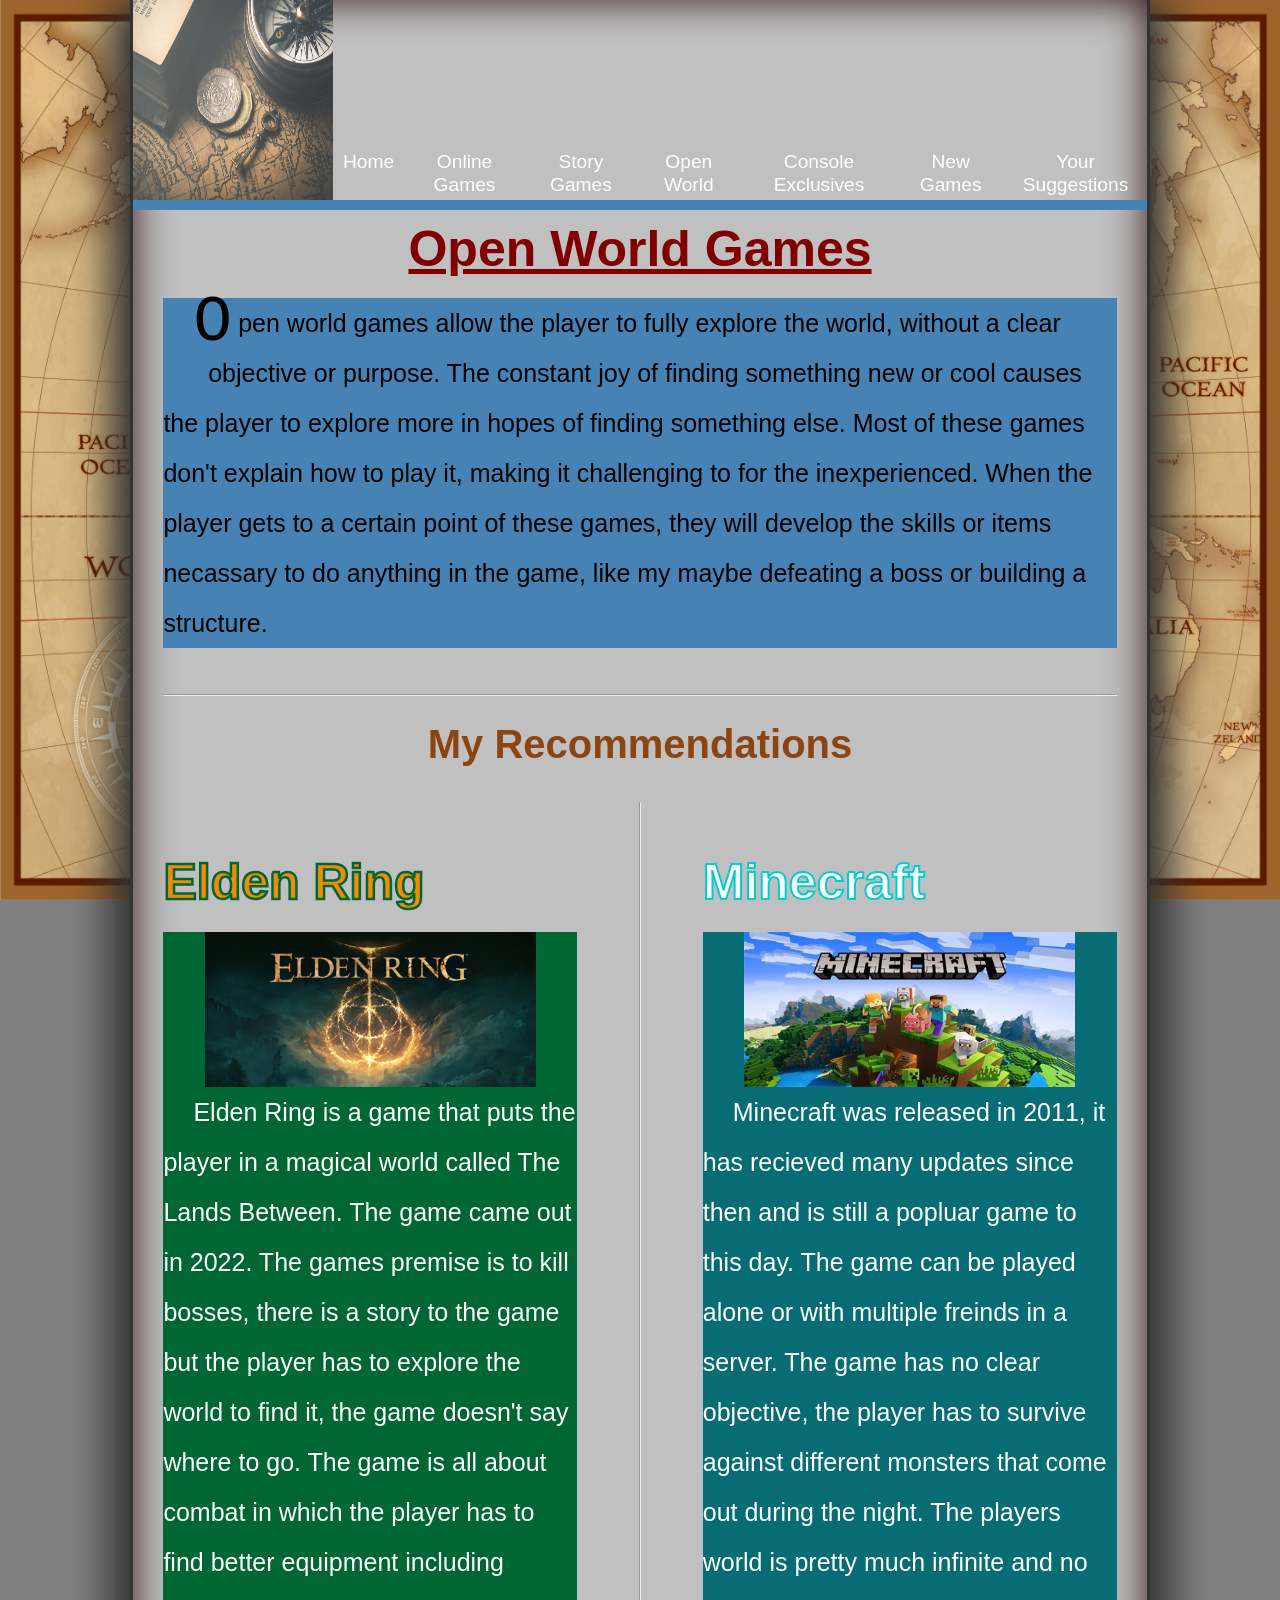
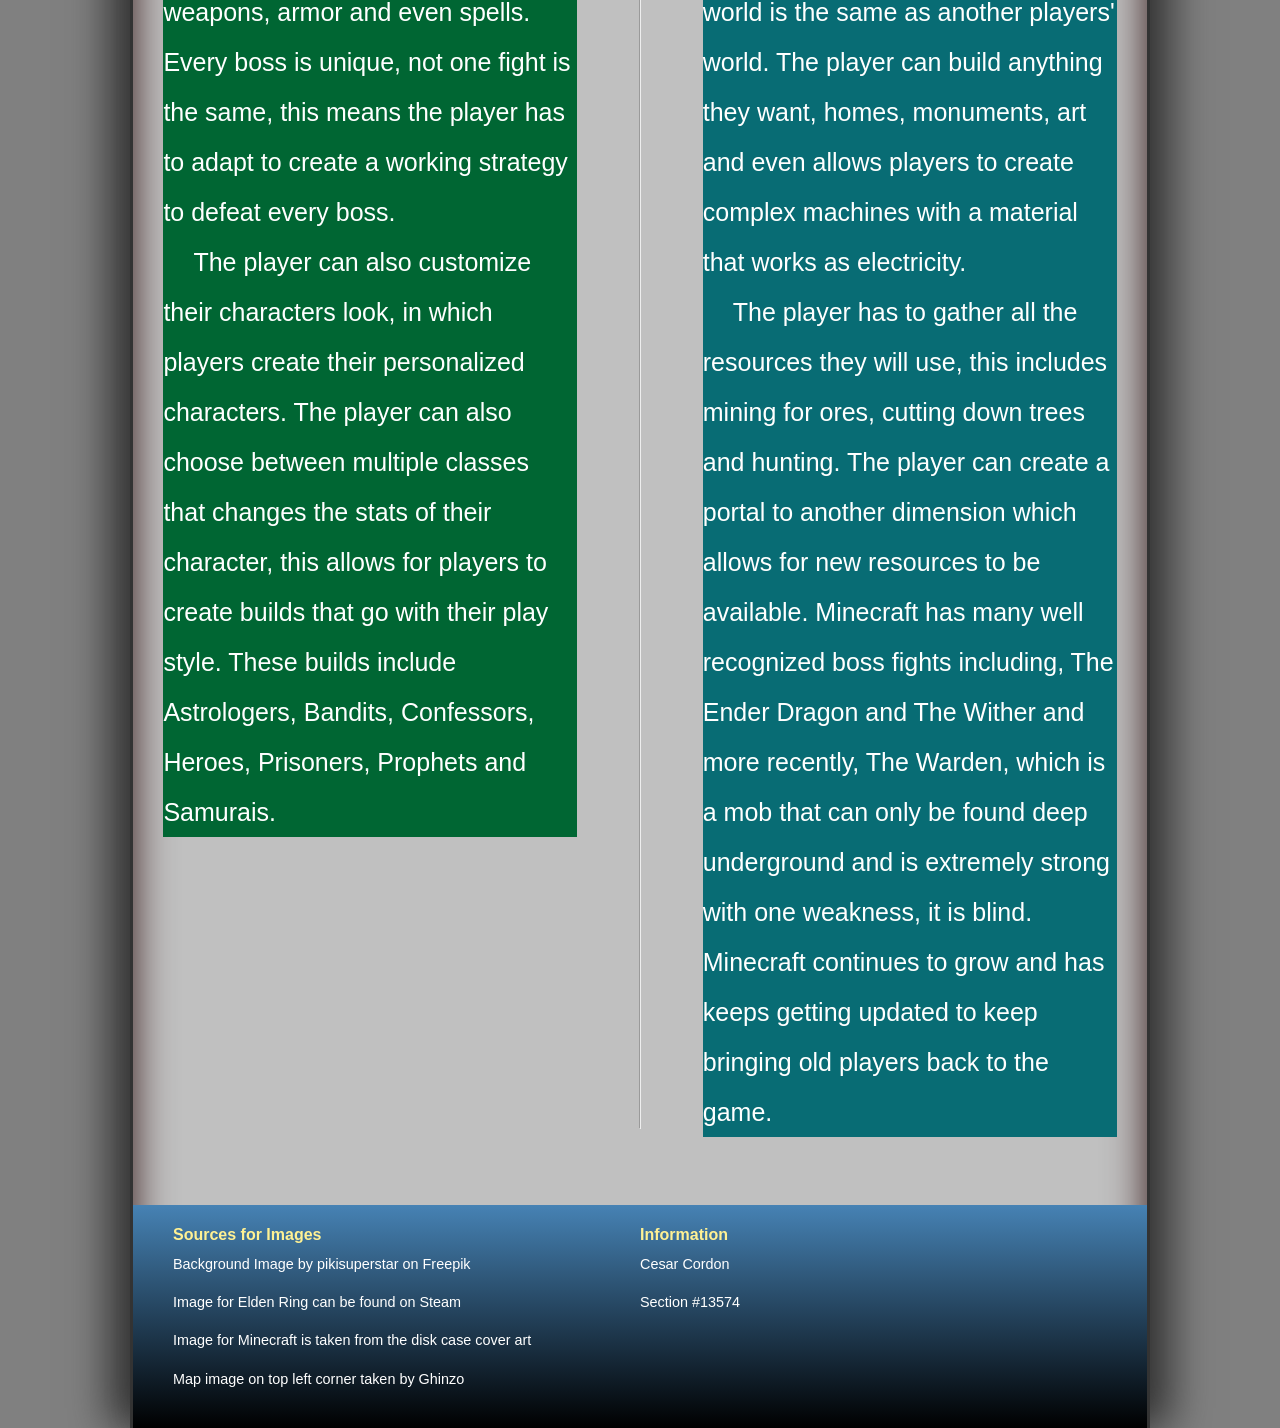
==== commit 68267e76: "Update fp_openworld.html" ====
--- a/fp_openworld.html
+++ b/fp_openworld.html
@@ -79,7 +79,7 @@
 		The player can build anything they want, homes, monuments, art and even allows players to create complex machines with a material that works as electricity.</p>
 		<p class="bluebackground">The player has to gather all the resources they will use,
 		this includes mining for ores, cutting down trees and hunting. The player can create a portal to another dimension which allows for new resources to be available. Minecraft has many well recognized boss fights including, The Ender Dragon and The Wither
-		and more recently, The Warden; a mob that can only be found deep underground and is extremely strong with one weakness, it's blind. Minecraft continues to grow and has mantained a constant pace of updates to keep bringing old players back to the game. </p>
+		and more recently, The Warden, which is a mob that can only be found deep underground and is extremely strong with one weakness, it is blind. Minecraft continues to grow and has keeps getting updated to keep bringing old players back to the game. </p>
 		</div>
 		</div>
 		
